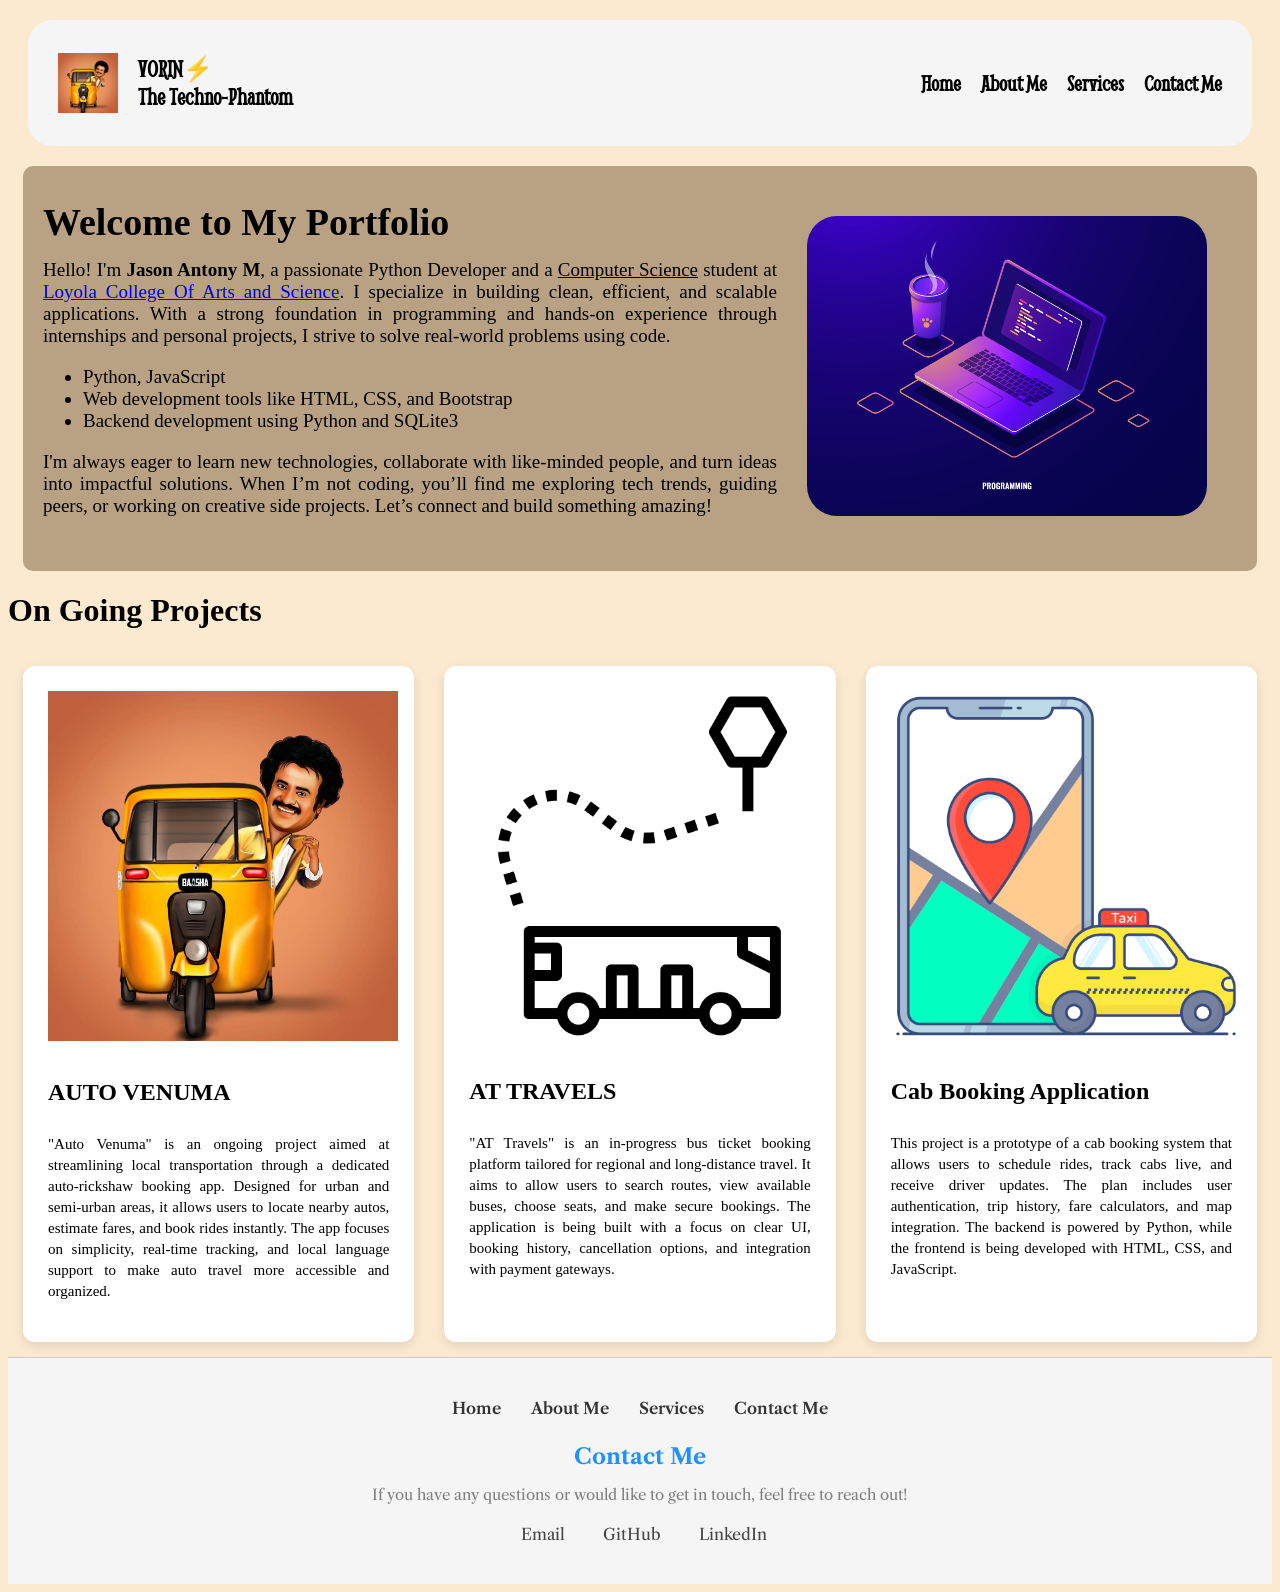
==== index.html @ 79b718c5 "Add files via upload" ====
<!DOCTYPE html>
<html lang="en">

<head>
    <meta charset="UTF-8">
    <meta name="viewport" content="width=device-width, initial-scale=1.0">
    <title>Jason's Port</title>
    <link rel="stylesheet" href="style.css">
    <link rel="preconnect" href="https://fonts.googleapis.com">
    <link rel="preconnect" href="https://fonts.gstatic.com" crossorigin>
    <link
        href="https://fonts.googleapis.com/css2?family=Kavivanar&family=Libre+Caslon+Text:ital,wght@0,400;0,700;1,400&family=Reenie+Beanie&family=Smythe&display=swap"
        rel="stylesheet">
</head>

<body>

    <header>
        <div class="container-navbar">
            <img src="a.jpg" alt="Logo">
            <h2><a href="#vorin" style="text-decoration: none; color: black;">VORIN⚡ <br> The Techno-Phantom</a></h2>
            <nav>
                <ul>
                    <li><a href="index.html">Home</a></li>
                    <li><a href="#aboutme">About Me</a></li>
                    <li><a href="service.html">Services</a></li>
                    <li><a href="#" onclick="openForm()">Contact Me</a></li>
                </ul>
            </nav>
        </div>
    </header>

    <!-- Main content -->
    <div class="container" id="aboutme">
        <div>
            <h1>Welcome to My Portfolio</h1>
            <p>
                Hello! I'm <b>Jason Antony M</b>, a passionate Python Developer and a <u>Computer Science</u> student at
                <a href="https://loyolacollege.ac.in/" target="_blank" rel="noopener noreferrer">Loyola College Of Arts
                    and Science</a>. I specialize in building
                clean, efficient, and scalable applications. With a strong foundation
                in programming and hands-on experience through internships and personal projects, I strive to solve
                real-world problems using code.
            </p>
            <ul>
                <li>Python, JavaScript</li>
                <li>Web development tools like HTML, CSS, and Bootstrap</li>
                <li>Backend development using Python and SQLite3</li>
            </ul>
            <p>
                I'm always eager to learn new technologies, collaborate with like-minded people, and turn ideas into
                impactful solutions. When I’m not coding, you’ll find me exploring tech trends, guiding peers, or
                working on creative side projects.
                Let’s connect and build something amazing!
            </p>
        </div>
        <div><img src="971.jpg" alt="" width="300" height="200"></div>
    </div>

    <h1>On Going Projects</h1>
    <div class="card-container">
        <div class="card">
            <img src="a.jpg" alt="">
            <h2>AUTO VENUMA</h2>
            <p>"Auto Venuma" is an ongoing project aimed at streamlining local transportation through a dedicated
                auto-rickshaw booking app. Designed for urban and semi-urban areas, it allows users to locate nearby
                autos, estimate fares, and book rides instantly. The app focuses on simplicity, real-time tracking, and
                local language support to make auto travel more accessible and organized.</p>
        </div>
        <div class="card">
            <img src="bus.png" alt="">
            <h2>AT TRAVELS</h2>
            <p>"AT Travels" is an in-progress bus ticket booking platform tailored for regional and long-distance
                travel. It aims to allow users to search routes, view available buses, choose seats, and make secure
                bookings. The application is being built with a focus on clear UI, booking history, cancellation
                options, and integration with payment gateways.</p>
        </div>
        <div class="card">
            <img src="cab.png" alt="">
            <h2>Cab Booking Application</h2>
            <p>This project is a prototype of a cab booking system that allows users to schedule rides, track cabs live,
                and receive driver updates. The plan includes user authentication, trip history, fare calculators, and
                map integration. The backend is powered by Python, while the frontend is being developed with HTML, CSS,
                and JavaScript.</p>
        </div>
    </div>

    <footer class="footer"
        style="background-color: whitesmoke; padding: 40px 0; border-top: 1px solid #ccc; font-family: 'Libre Caslon Text', serif;">
        <div class="container-links" style="text-align: center; margin-bottom: 25px;">
            <ul
                style="list-style: none; padding: 0; margin: 0; display: flex; justify-content: center; gap: 30px; flex-wrap: wrap;">
                <li><a href="#" style="text-decoration: none; color: #333; font-size: 16px;">Home</a></li>
                <li><a href="#aboutme" style="text-decoration: none; color: #333; font-size: 16px;">About Me</a></li>
                <li><a href="#" style="text-decoration: none; color: #333; font-size: 16px;">Services</a></li>
                <li><a href="#" onclick="openForm()"
                        style="text-decoration: none; color: #333; font-size: 16px;">Contact Me</a></li>
            </ul>
        </div>

        <div class="foot-container" id="footer" style="text-align: center; color: #444;">
            <h2 style="margin-bottom: 10px; font-size: 22px;">Contact Me</h2>
            <p style="margin-bottom: 20px; font-size: 15px;color: grey;">If you have any questions or would like to get
                in touch,
                feel free to reach out!</p>

            <div style="display: flex; justify-content: center; gap: 30px; flex-wrap: wrap;">
                <a href="mailto:jasonantony02@gmail.com" target="_blank"
                    style="color: #444; text-decoration: none; font-size: 16px;">
                    <i class="fas fa-envelope" style="margin-right: 8px;"></i>Email
                </a>
                <a href="https://github.com/Jasonantony" target="_blank"
                    style="color: #444; text-decoration: none; font-size: 16px;">
                    <i class="fab fa-github" style="margin-right: 8px;"></i>GitHub
                </a>
                <a href="https://www.linkedin.com/in/jasonanto007/" target="_blank"
                    style="color: #444; text-decoration: none; font-size: 16px;">
                    <i class="fab fa-linkedin" style="margin-right: 8px;"></i>LinkedIn
                </a>
            </div>
        </div>
    </footer>


    <!-- Contact Form Modal -->
    <div id="contactFormModal"
        style="display:none; position:fixed; top:0; left:0; width:100%; height:100%; background-color:rgba(0,0,0,0.5); z-index:999; overflow:auto;">
        <div
            style="background:white; max-width:500px; margin:80px auto; padding:30px; border-radius:10px; position:relative; font-family: 'Libre Caslon Text', serif; max-height:90vh; overflow-y:auto;">
            <span onclick="closeForm()"
                style="position:absolute; top:10px; right:15px; cursor:pointer; font-size:20px;">&times;</span>
            <h2 style="text-align:center;">Fill it Up!!!</h2>
            <form action="https://formsubmit.co/jasonantony02@gmail.com" method="POST">
                <input type="hidden" name="_template" value="box">
                <input type="hidden" name="_autoresponse"
                    value="Thank you for contacting Jason! I will respond shortly.">
                <input type="hidden" name="_captcha" value="false">

                <label>Your Name:</label>
                <input type="text" name="Name" required
                    style="width:100%; padding:10px; margin:10px 0; border:1px solid #ccc; border-radius:5px;">

                <label>Company Name:</label>
                <input type="text" name="Company"
                    style="width:100%; padding:10px; margin:10px 0; border:1px solid #ccc; border-radius:5px;">

                <label>Contact Number:</label>
                <input type="text" name="Contact Number" required
                    style="width:100%; padding:10px; margin:10px 0; border:1px solid #ccc; border-radius:5px;">

                <label>Service:</label>
                <select name="Service Required" required
                    style="width:100%; padding:10px; margin:10px 0; border:1px solid #ccc; border-radius:5px;">
                    <option value="Web Development">Web Development</option>
                    <option value="API Development">API Development</option>
                    <option value="Deployment & Hosting">Deployment & Hosting</option>
                    <option value="Debugging">Debugging</option>
                </select>

                <label>Describe Your Challenges:</label>
                <textarea name="Challenges" rows="3" required
                    style="width:100%; padding:10px; margin:10px 0; border:1px solid #ccc; border-radius:5px;"></textarea>

                <label>Your Email:</label>
                <input type="email" name="Email" required
                    style="width:100%; padding:10px; margin:10px 0; border:1px solid #ccc; border-radius:5px;">

                <button type="submit"
                    style="width:100%; padding:12px; background:black; color:white; border:none; font-weight:bold; border-radius:5px; cursor:pointer;">Submit</button>
            </form>
        </div>
    </div>

    <!-- Modal Script -->
    <script>
        function openForm() {
            document.getElementById('contactFormModal').style.display = 'block';
        }

        function closeForm() {
            document.getElementById('contactFormModal').style.display = 'none';
        }

        window.onclick = function (event) {
            const modal = document.getElementById('contactFormModal');
            if (event.target == modal) {
                closeForm();
            }
        }
    </script>

</body>

</html>
---- style.css ----
/* Reset some defaults */


body {

    background-color: #FBE9D0;
}



/*first background*/
.container {
    display: flex;
    flex-direction: row;
    padding: 20px;
    margin: 15px;
    min-height: 20px;
    border-radius: 10px;
    justify-content: space-evenly;
    background-color: #b8a283;
    text-align: justify;
    line-height: 22px;
    font-size: 19px;
    transition: transform 0.3s ease, box-shadow 0.3s ease;
}

.container:hover {
    transform: translateY(-6px);
    box-shadow: 0 6px 20px rgba(0, 0, 0, 0.15);
}


/* Projects  */
.card-container {
    display: flex;
    flex-direction: row;
    flex-wrap: nowrap;
}

.card img {
    size: fit;
    width: 350px;
    height: auto;
    text-align: center;
    justify-items: center;
}

.card {

    background-color: #fff;
    border-radius: 12px;
    box-shadow: 0 4px 12px rgba(0, 0, 0, 0.1);
    padding: 25px;
    margin: 15px;
    min-width: 130px;
    flex: 1 1 300px;
    /* Responsive width */
    max-width: 350px;
    text-align: justify;
    line-height: 1.8;
    font-size: 16px;
    transition: transform 0.3s ease, box-shadow 0.3s ease;
}

.card:hover {
    transform: translateY(-5px);
    box-shadow: 0 6px 20px rgba(0, 0, 0, 0.15);
}








/* Navbar container */
.container-navbar {
    display: flex;
    align-items: center;
    justify-content: space-between;
    padding: 15px 30px;
    position: static;
    background-color: whitesmoke;
    font-family: "Smythe", Arial, sans-serif;
    border-radius: 24px;
    box-shadow: white 3px 3px rgba(0, 0, 0, 0.1);
    max-width: 1300px;
    min-width: 600px;
    margin: 20px;
    box-sizing: border-box;
}

.container img {
    width: 400px;
    height: 300px;
    border-radius: 30px;
    margin: 30px;
}

/* Logo */
.container-navbar img {
    width: 60px;
    height: 60px;

}

.footer {
    background-color: #222;
    color: #eee;
    padding: 40px 20px;
    font-family: 'Segoe UI', Tahoma, Geneva, Verdana, sans-serif;
    text-align: center;
}

.container-links ul {
    list-style: none;
    padding: 0;
    margin: 0 0 30px 0;
    display: flex;
    justify-content: center;
    gap: 40px;
    flex-wrap: wrap;
}

.container-links ul li a {
    color: #eee;
    text-decoration: none;
    font-weight: 600;
    font-size: 16px;
    transition: color 0.3s ease;
}

.container-links ul li a:hover {
    color: #1e90ff;
    text-decoration: underline;
}

.foot-container {
    max-width: 600px;
    margin: 0 auto;
}

.foot-container h2 {
    font-size: 24px;
    margin-bottom: 15px;
    color: #1e90ff;
}

.foot-container p {
    font-size: 16px;
    margin-bottom: 20px;
    color: #ccc;
}

.foot-container ul {
    list-style: none;
    padding: 0;
    margin: 0;
}

.foot-container ul li {
    margin-bottom: 10px;
}

.foot-container ul li a {
    color: #eee;
    text-decoration: none;
    font-weight: 600;
    font-size: 16px;
    transition: color 0.3s ease;
}

.foot-container ul li a:hover {
    color: #1e90ff;
    text-decoration: underline;
}

/* Responsive for small screens */
@media (max-width: 480px) {

    .container-links ul,
    header,
    body {
        flex-direction: column;
        gap: 20px;
    }
}


/* Title */
.container-navbar h2 {
    margin-left: 20px;
    flex-grow: 1;
    font-size: 24px;
    color: #333;
}

header {
    position: sticky;
}

/* Navbar links */
nav ul {
    list-style: none;
    display: flex;
    gap: 20px;
    font-size: 23px;

}

li:hover {
    transform: translateY(-3px);
}



nav ul li a {
    text-decoration: none;
    color: black;
    font-weight: bold;
    transition: color 0.9s;
}

nav ul li a:hover {
    transform: scale(1.4);
    color: darkblue;
}


.service-carousel {
    padding: 40px 20px;
    color: #000000;
    font-family: 'Smyth', sans-serif;
    text-align: center;
    border-radius: 10px;
}

.title {
    font-size: 28px;
    margin-bottom: 30px;
    color: #000000;
}

.swiper {
    width: 95%;
    padding-bottom: 40px;
}

.swiper-slide {
    background: beige;
    border-radius: 10px;
    padding: 20px;
    width: 300px;
    height: auto;
    box-shadow: 0 4px 20px rgba(0, 0, 0, 0.3);
    transition: transform 0.3s;
}

.swiper-slide:hover {
    transform: translateY(-5px);
}

.card h3 {
    font-size: 20px;
    margin-bottom: 10px;
    color: #233353;
}

.card p {
    font-size: 15px;
    line-height: 1.4;
}
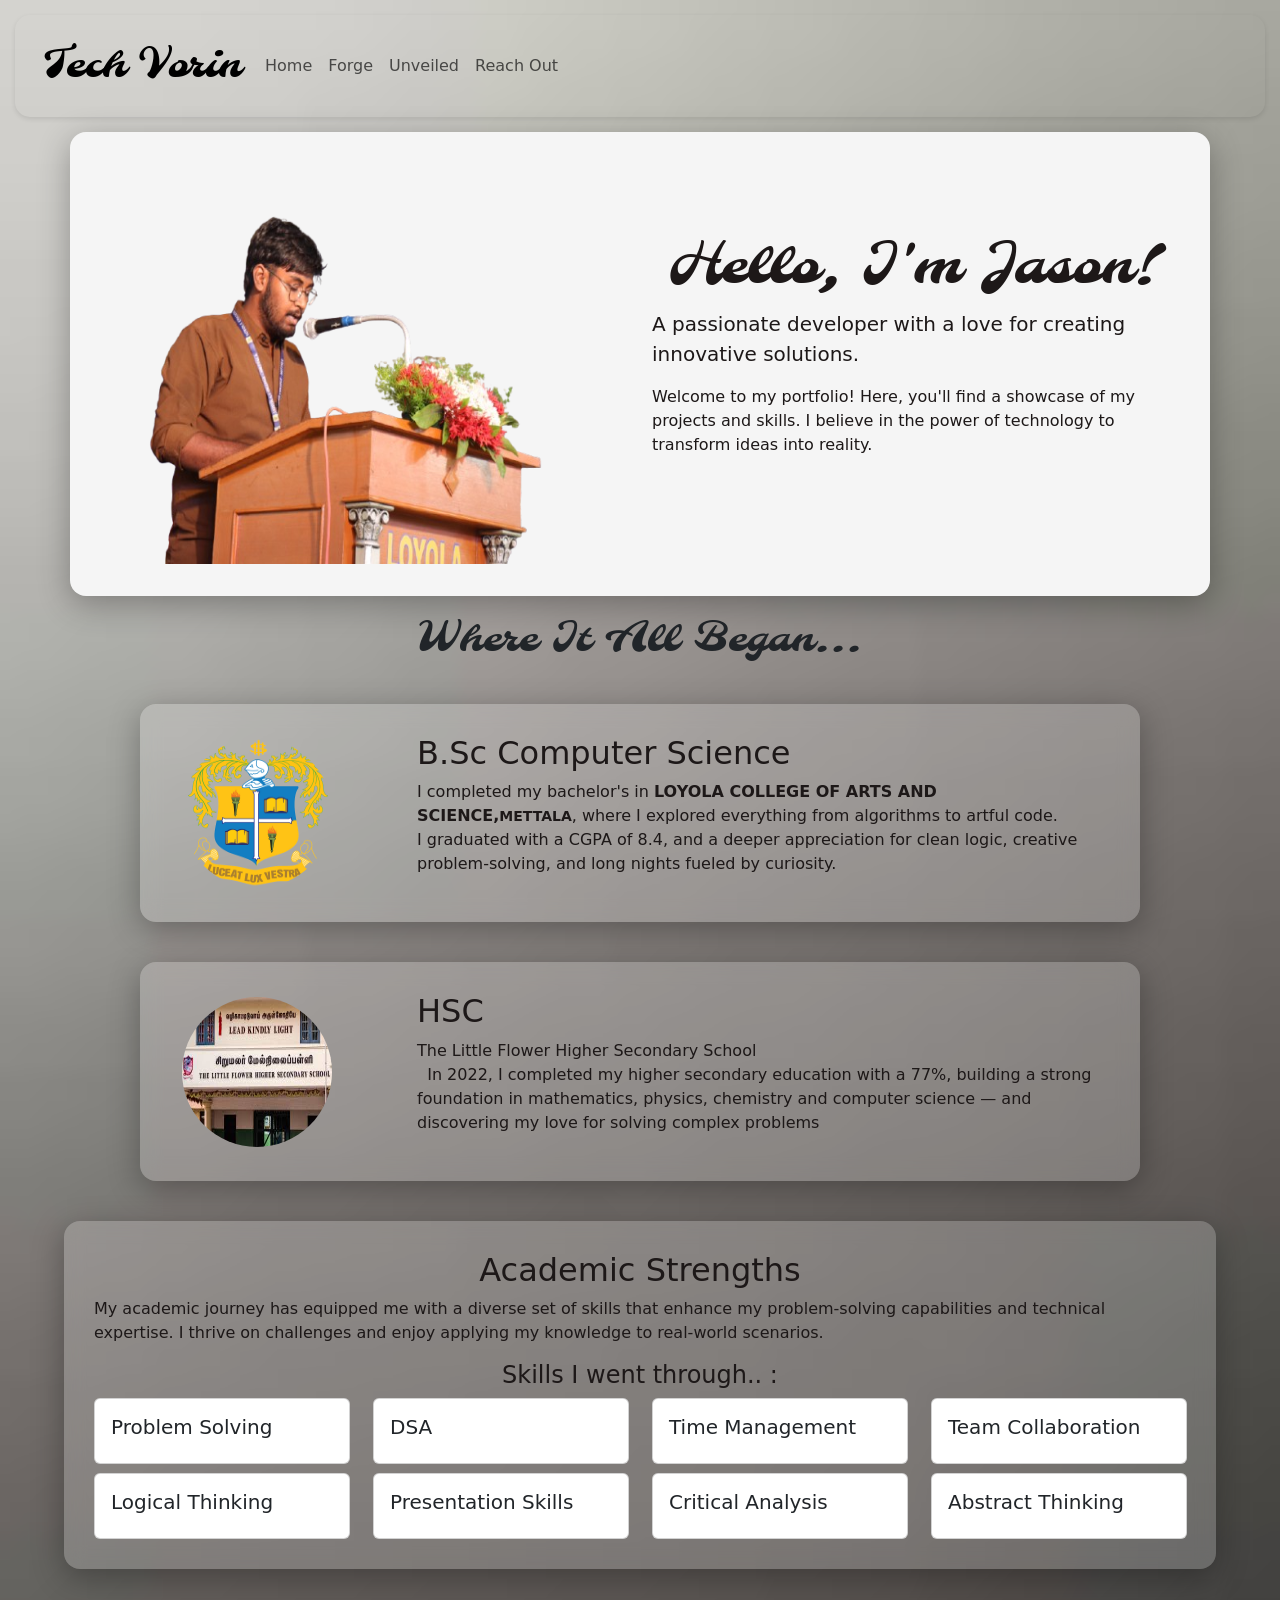
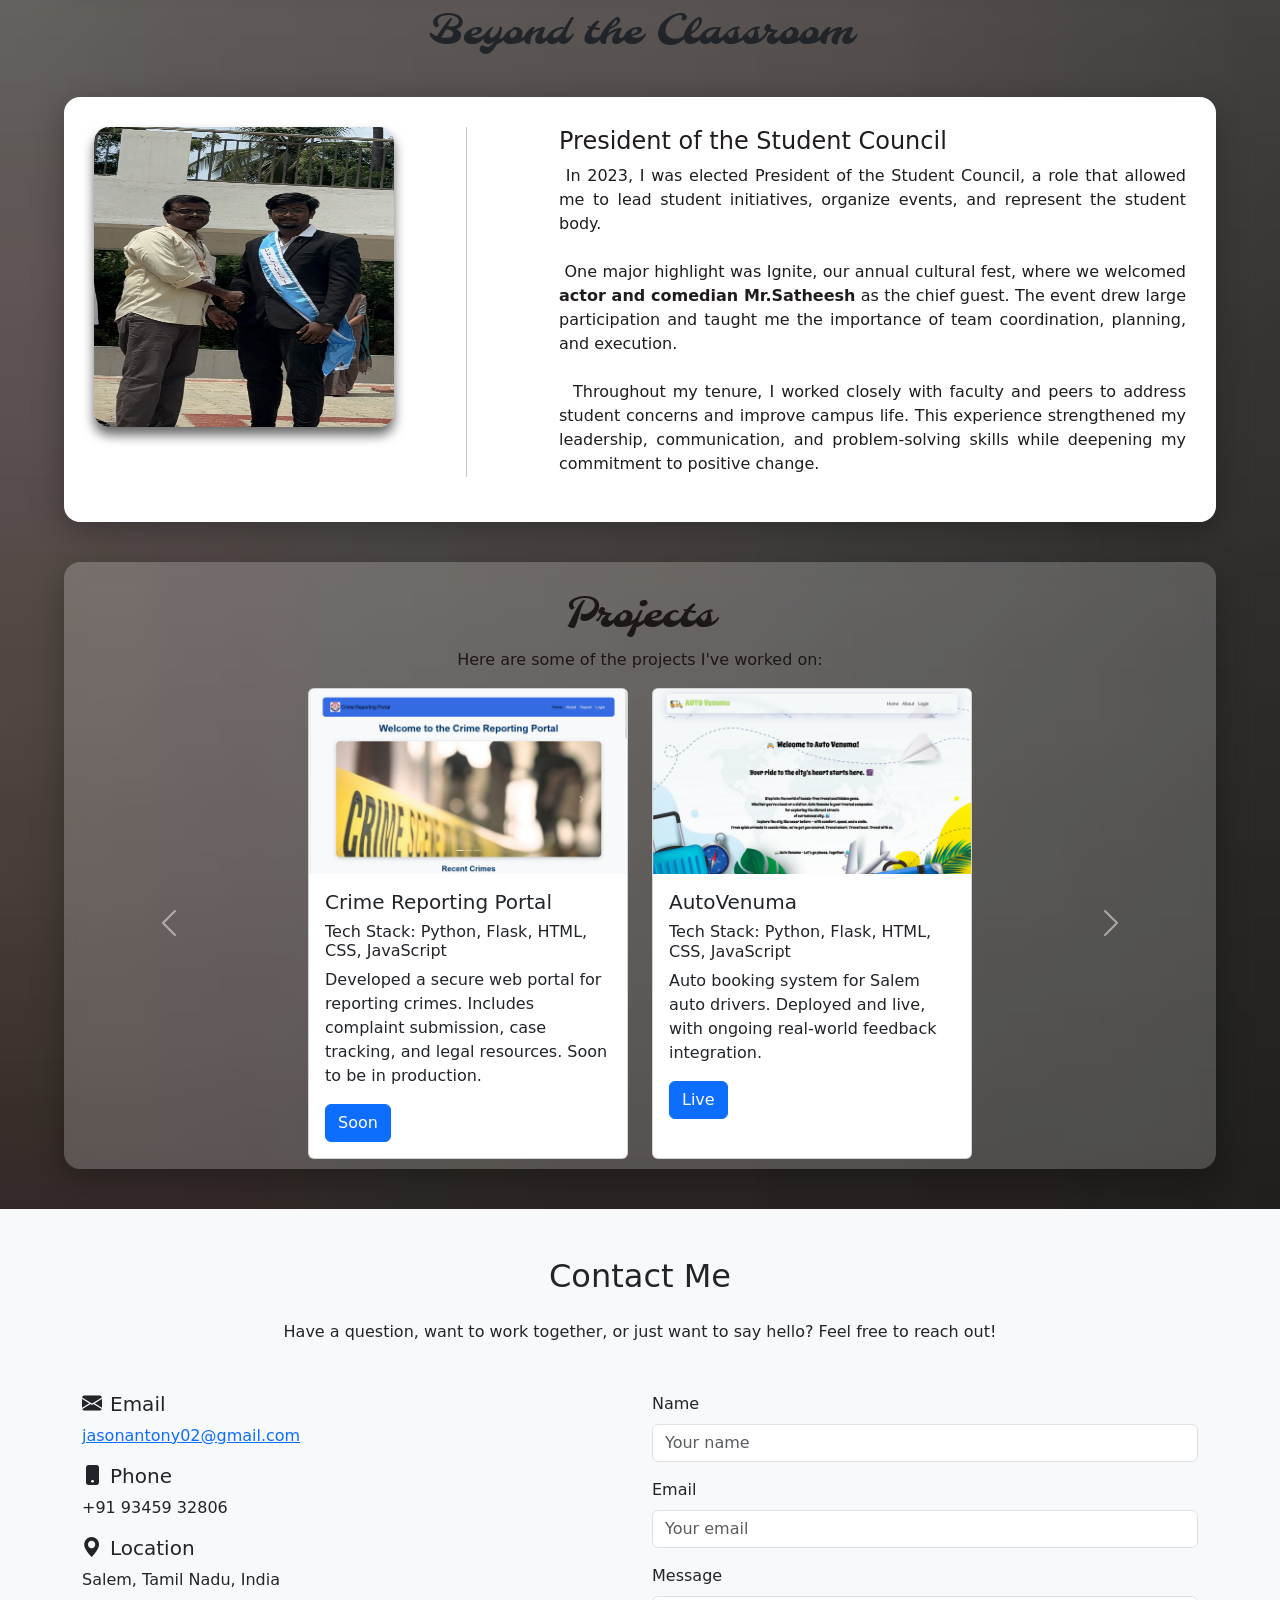
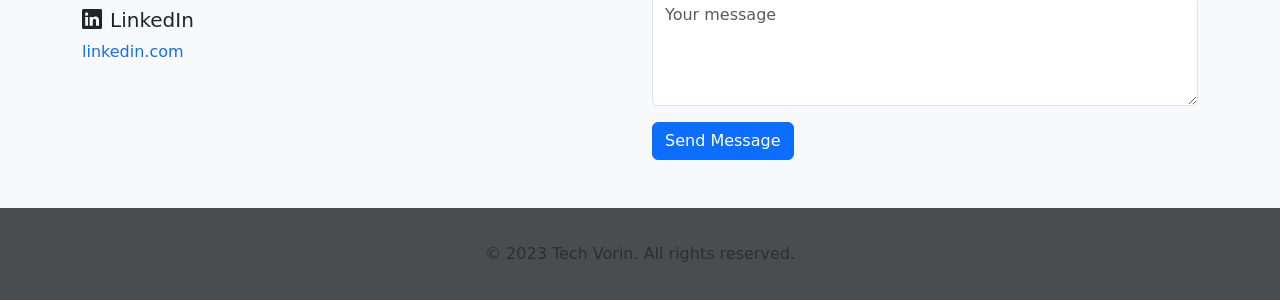
==== commit 24cf4cb5: "Update and rename base.html to index.html" ====
--- a/index.html
+++ b/index.html
@@ -5,190 +5,592 @@
     <meta charset="UTF-8">
     <meta name="viewport" content="width=device-width, initial-scale=1.0">
     <title>Jason's Port</title>
-    <link rel="stylesheet" href="style.css">
+    <link href="https://cdn.jsdelivr.net/npm/bootstrap@5.3.7/dist/css/bootstrap.min.css" rel="stylesheet"
+        integrity="sha384-LN+7fdVzj6u52u30Kp6M/trliBMCMKTyK833zpbD+pXdCLuTusPj697FH4R/5mcr" crossorigin="anonymous">
     <link rel="preconnect" href="https://fonts.googleapis.com">
     <link rel="preconnect" href="https://fonts.gstatic.com" crossorigin>
-    <link
-        href="https://fonts.googleapis.com/css2?family=Kavivanar&family=Libre+Caslon+Text:ital,wght@0,400;0,700;1,400&family=Reenie+Beanie&family=Smythe&display=swap"
-        rel="stylesheet">
+    <link href="https://fonts.googleapis.com/css2?family=Molle&display=swap" rel="stylesheet">
+    <link href="https://cdn.jsdelivr.net/npm/bootstrap-icons@1.10.5/font/bootstrap-icons.css" rel="stylesheet">
+
+    <style>
+        body {
+            background-image: url('bg.jpeg');
+            background-size: cover;
+            background-position: center;
+            background-repeat: no-repeat;
+        }
+
+
+        /* navbar styling */
+        .navbar {
+            padding: 1rem;
+            background-color: transparent;
+            margin: 15px;
+            border-radius: 15px;
+            box-shadow: 0 2px 5px rgba(0, 0, 0, 0.1);
+            position: sticky;
+        }
+
+        .navbar:hover {
+            box-shadow: 0 6px 12px rgba(107, 89, 89, 0.15);
+        }
+
+        .navbar-brand {
+            font-family: 'Molle', cursive;
+            font-size: 2.5rem;
+        }
+
+        .nav-link {
+            list-style: none;
+            float: right;
+            gap: 1rem;
+            margin: 0;
+            padding: 0;
+
+        }
+
+        .nav-link:hover {
+            color: #212529 !important;
+        }
+
+        .nav-link.active {
+            color: #0d6efd !important;
+        }
+
+        /* navbar styling ends */
+
+        /* photo section */
+        #me {
+            background: rgba(255, 255, 255, 0.2);
+            /* Transparent white */
+            backdrop-filter: blur(10px);
+            /* Blur effect */
+            -webkit-backdrop-filter: blur(10px);
+            /* Safari support */
+            border-radius: 16px;
+            padding: 2rem;
+            color: #1d1818;
+            box-shadow: 0 8px 32px rgba(0, 0, 0, 0.3);
+        }
+
+        /* Education Section */
+        #education {
+            background: rgba(255, 255, 255, 0.2);
+            /* Transparent white */
+            backdrop-filter: blur(10px);
+            /* Blur effect */
+            -webkit-backdrop-filter: blur(10px);
+            /* Safari support */
+            box-shadow: 0 8px 32px rgba(0, 0, 0, 0.3);
+            border-radius: 16px;
+            padding: 30px;
+            color: #1d1818;
+            width: 90%;
+            max-width: 1000px;
+            margin: 40px auto;
+            /* Center the section horizontally */
+            display: flex;
+            flex-direction: row;
+            align-items: center;
+            justify-content: center;
+        }
+
+
+        #education img {
+            width: 150px;
+            height: 150px;
+            border-radius: 50%;
+            padding: 0;
+        }
+
+
+        #president {
+            background: white;
+            /* Transparent white */
+            backdrop-filter: blur(10px);
+            /* Blur effect */
+            -webkit-backdrop-filter: blur(10px);
+            /* Safari support */
+            box-shadow: 0 8px 32px rgba(0, 0, 0, 0.3);
+            border-radius: 16px;
+            padding: 30px;
+            color: #201c1c;
+            width: 90%;
+            max-width: 1300px;
+            margin: 40px auto;
+            justify-content: center;
+        }
+
+        #president img {
+            width: 300px;
+            height: 300px;
+            border-radius: 5%;
+            margin-bottom: 20px;
+            box-shadow: 0 8px 12px rgba(0, 0, 0, 0.6);
+        }
+
+        h1 {
+            font-size: 2.5rem;
+            margin-top: 20px;
+            text-align: center;
+            font-family: "Molle", cursive;
+        }
+
+        h1:hover {
+            color: #0d6efd;
+            transition: color 0.5s ease-in-out;
+        }
+
+        /* skills stylers */
+        .academic-skills {
+
+            background: rgba(255, 255, 255, 0.2);
+            /* Transparent white */
+            backdrop-filter: blur(10px);
+            /* Blur effect */
+            -webkit-backdrop-filter: blur(10px);
+            /* Safari support */
+            box-shadow: 0 8px 32px rgba(0, 0, 0, 0.3);
+            border-radius: 16px;
+            padding: 30px;
+            color: #1d1818;
+            width: 90%;
+            max-width: 1200px;
+            margin: 40px auto;
+            /* Center the section horizontally */
+            display: flex;
+            flex-direction: column;
+            align-items: center;
+            justify-content: center;
+        }
+
+
+
+        #skills {
+            display: flex;
+            flex-wrap: wrap;
+            justify-content: space-evenly;
+            margin-bottom: 9px;
+        }
+
+        .card:hover {
+            color: #0d6efd;
+            transition: color 0.3s ease-in;
+            box-shadow: 0 4px 8px rgba(0, 0, 0, 0.1);
+
+        }
+
+        /* project card stylers */
+        #project {
+            background: rgba(255, 255, 255, 0.2);
+            /* Transparent white */
+            backdrop-filter: blur(10px);
+            /* Blur effect */
+            -webkit-backdrop-filter: blur(10px);
+            /* Safari support */
+            box-shadow: 0 8px 32px rgba(0, 0, 0, 0.3);
+            border-radius: 16px;
+            padding: 10px;
+            margin: 10px;
+            color: #1d1818;
+            width: 90%;
+            max-width: 1200px;
+            margin: 40px auto;
+        }
+
+        /* footer styling */
+        #footer {
+            position: relative;
+            bottom: 0;
+            width: 100%;
+            background-color: #4a4c4e;
+            padding: 10px 0;
+        }
+
+        /* footer styling ends */
+    </style>
+
 </head>
 
 <body>
-
-    <header>
-        <div class="container-navbar">
-            <img src="a.jpg" alt="Logo">
-            <h2><a href="#vorin" style="text-decoration: none; color: black;">VORIN⚡ <br> The Techno-Phantom</a></h2>
-            <nav>
-                <ul>
-                    <li><a href="index.html">Home</a></li>
-                    <li><a href="#aboutme">About Me</a></li>
-                    <li><a href="service.html">Services</a></li>
-                    <li><a href="#" onclick="openForm()">Contact Me</a></li>
+    <!-- navbar -->
+    <nav class="navbar navbar-expand-lg fixed-top">
+        <div class="container-fluid">
+            <a class="navbar-brand" style="font-family: Molle;"> Tech Vorin</a>
+            <button class="navbar-toggler" type="button" data-bs-toggle="collapse" data-bs-target="#navbarNav"
+                aria-controls="navbarNav" aria-expanded="false" aria-label="Toggle navigation">
+                <span class="navbar-toggler-icon"></span>
+            </button>
+            <div class="collapse navbar-collapse" id="navbarNav">
+                <ul class="navbar-nav">
+                    <li class="nav-item">
+                        <a class="nav-link d-inline-flex focus-ring py-1 px-2 text-decoration-none rounded"
+                            aria-current="page" href="#">Home</a>
+                    </li>
+                    <li class="nav-item">
+                        <a class="nav-link d-inline-flex focus-ring py-1 px-2 text-decoration-none rounded"
+                            href="#about">Forge</a>
+                    </li>
+                    <li class="nav-item">
+                        <a class="nav-link d-inline-flex focus-ring py-1 px-2 text-decoration-none rounded"
+                            href="#project">Unveiled</a>
+                    </li>
+                    <li class="nav-item">
+                        <a class="nav-link d-inline-flex focus-ring py-1 px-2 text-decoration-none rounded"
+                            href="#contact">Reach Out</a>
+                    </li>
                 </ul>
-            </nav>
-        </div>
-    </header>
-
-    <!-- Main content -->
-    <div class="container" id="aboutme">
-        <div>
-            <h1>Welcome to My Portfolio</h1>
-            <p>
-                Hello! I'm <b>Jason Antony M</b>, a passionate Python Developer and a <u>Computer Science</u> student at
-                <a href="https://loyolacollege.ac.in/" target="_blank" rel="noopener noreferrer">Loyola College Of Arts
-                    and Science</a>. I specialize in building
-                clean, efficient, and scalable applications. With a strong foundation
-                in programming and hands-on experience through internships and personal projects, I strive to solve
-                real-world problems using code.
-            </p>
-            <ul>
-                <li>Python, JavaScript</li>
-                <li>Web development tools like HTML, CSS, and Bootstrap</li>
-                <li>Backend development using Python and SQLite3</li>
-            </ul>
-            <p>
-                I'm always eager to learn new technologies, collaborate with like-minded people, and turn ideas into
-                impactful solutions. When I’m not coding, you’ll find me exploring tech trends, guiding peers, or
-                working on creative side projects.
-                Let’s connect and build something amazing!
-            </p>
-        </div>
-        <div><img src="971.jpg" alt="" width="300" height="200"></div>
+            </div>
+        </div>
+    </nav>
+
+    <!-- myphoto seciton -->
+    <section>
+        <div class="container" id="me" style="background-color: whitesmoke;">
+            <div class="row">
+                <div class="col-lg-6">
+                    <img src="mee.png" alt="Jason's Photo" class="img-fluid" style="width: 500px; height: 400px;">
+                </div>
+                <div class="col-lg-6" style="padding-top: 50px; align-items: center ;">
+                    <h1 class="display-4">Hello, I'm Jason!</h1>
+                    <p class="lead">A passionate developer with a love for creating innovative solutions.</p>
+                    <p>Welcome to my portfolio! Here, you'll find a showcase of my projects and skills. I believe in
+                        the power of technology to transform ideas into reality.</p>
+
+                </div>
+            </div>
+        </div>
+    </section>
+
+    <!-- Education Section -->
+
+    <h1>Where It All Began...</h1>
+    <section id="about">
+        <div class="row" id="education">
+            <div class="col-lg-3">
+                <img src="lsc.png" alt="lsc logo">
+            </div>
+            <div class="col-9" style="align-items: center; justify-content: center;">
+                <h2>B.Sc Computer Science</h2>
+                <p>I completed my bachelor's in <b>LOYOLA COLLEGE OF ARTS AND
+                        SCIENCE,<small>METTALA</small></b>,
+                    where I explored everything from algorithms to artful
+                    code. <br>I graduated with a CGPA of 8.4, and a deeper appreciation for clean logic, creative
+                    problem-solving, and long nights fueled by curiosity.</p>
+            </div>
+        </div>
+        <div class="row" id="education">
+            <div class="col-lg-3">
+                <img src="hsc.jpeg" alt="">
+            </div>
+            <div class="col-9">
+                <h2>HSC</h2>
+                <p>The Little Flower Higher Secondary School<br>
+                    &nbsp; In 2022, I completed my higher secondary education with a 77%, building a strong foundation
+                    in mathematics, physics, chemistry and computer science — and discovering my love for solving
+                    complex problems
+                </p>
+            </div>
+        </div>
+    </section>
+
+    <!-- skill seciton -->
+    <section class="academic-skills">
+        <h2>Academic Strengths</h2>
+        <p>My academic journey has equipped me with a diverse set of skills that enhance my problem-solving
+            capabilities and technical expertise. I thrive on challenges and enjoy applying my knowledge to real-world
+            scenarios.</p>
+
+        <h4>Skills I went through.. :</h4>
+
+        <div class="row" id="skills">
+            <div class="col-lg-3">
+                <div class="card" style="width: 16rem;">
+                    <div class="card-body">
+                        <h5 class="card-title">Problem Solving</h5>
+                    </div>
+                </div>
+
+
+            </div>
+            <div class="col-lg-3">
+                <div class="card" style="width: 16rem;">
+                    <div class="card-body">
+                        <h5 class="card-title">DSA</h5>
+                    </div>
+                </div>
+            </div>
+            <div class="col-lg-3">
+                <div class="card" style="width: 16rem;">
+                    <div class="card-body">
+                        <h5 class="card-title">Time Management</h5>
+                    </div>
+                </div>
+
+            </div>
+            <div class="col-lg-3">
+                <div class="card" style="width: 16rem;">
+                    <div class="card-body">
+                        <h5 class="card-title">Team Collaboration</h5>
+
+                    </div>
+                </div>
+            </div>
+        </div>
+        <!-- second skill sets -->
+        <div class="row">
+            <div class="col-lg-3">
+                <div class="card" style="width: 16rem;">
+                    <div class="card-body">
+                        <h5 class="card-title">Logical Thinking</h5>
+                    </div>
+                </div>
+
+
+            </div>
+            <div class="col-lg-3">
+                <div class="card" style="width: 16rem;">
+                    <div class="card-body">
+                        <h5 class="card-title">Presentation Skills</h5>
+                    </div>
+                </div>
+            </div>
+            <div class="col-lg-3">
+                <div class="card" style="width: 16rem;">
+                    <div class="card-body">
+                        <h5 class="card-title">Critical Analysis</h5>
+                    </div>
+                </div>
+
+            </div>
+            <div class="col-lg-3">
+                <div class="card" style="width: 16rem;">
+                    <div class="card-body">
+                        <h5 class="card-title">Abstract Thinking</h5>
+
+                    </div>
+                </div>
+            </div>
+        </div>
+    </section>
+
+    <!-- President post -->
+    <h1>Beyond the Classroom</h1>
+    <section>
+        <div class="container" id="president">
+            <div class="row">
+                <div class="col-lg-4">
+                    <img src="Pres_photo.JPG" alt="president photo" class="img-fluid">
+                </div>
+
+                <div class="col-1">
+                    <div class="d-flex" style="height: 350px; color: #212529; font-size: larger;">
+                        <div class="vr"></div>
+                    </div>
+                </div>
+
+
+                <div class="col-lg-7" style="text-align: justify;">
+                    <h4>President of the Student Council</h4>
+                    <p>&nbsp;In 2023, I was elected President of the Student Council,
+                        a
+                        role that allowed me to lead
+                        student
+                        initiatives, organize events, and represent the student body.
+                        <br><br>
+                        &nbsp;One major highlight was Ignite, our annual cultural fest, where we welcomed <b>actor and
+                            comedian Mr.Satheesh</b> as the chief guest. The event drew large participation and taught
+                        me
+                        the importance of
+                        team coordination, planning, and execution.
+                        <br>
+                        <br>
+
+                        &nbsp;
+                        Throughout my tenure, I worked closely with faculty and peers to address student concerns and
+                        improve campus life. This experience strengthened my leadership, communication, and
+                        problem-solving skills while deepening my commitment to positive change.
+                    </p>
+                </div>
+
+            </div>
+        </div>
+    </section>
+
+    <!-- projects section -->
+    <section id="project">
+        <div class="container">
+            <h1 class="text-center">Projects</h1>
+            <p class="text-center">Here are some of the projects I've worked on:</p>
+
+            <div id="projectCarousel" class="carousel slide" data-bs-ride="carousel">
+                <div class="carousel-inner">
+
+                    <!-- Slide 1 -->
+                    <div class="carousel-item active">
+                        <div class="d-flex justify-content-center gap-4">
+                            <div class="card" style="width: 20rem;">
+                                <img src="crime.png" class="card-img-top" alt="...">
+                                <div class="card-body text-justify">
+                                    <h5 class="card-title">Crime Reporting Portal</h5>
+                                    <h6>Tech Stack: Python, Flask, HTML, CSS, JavaScript</h6>
+                                    <p class="card-text">Developed a secure web portal for reporting crimes. Includes
+                                        complaint submission, case tracking, and legal resources. Soon to be in
+                                        production.</p>
+                                    <a href="#" class="btn btn-primary">Soon</a>
+                                </div>
+                            </div>
+
+                            <div class="card" style="width: 20rem;">
+                                <img src="auto.png" class="card-img-top" alt="...">
+                                <div class="card-body text-justify">
+                                    <h5 class="card-title">AutoVenuma</h5>
+                                    <h6>Tech Stack: Python, Flask, HTML, CSS, JavaScript</h6>
+                                    <p class="card-text">Auto booking system for Salem auto drivers. Deployed and live,
+                                        with ongoing real-world feedback integration.</p>
+                                    <a href="https://autovenuma.onrender.com/" target="_blank"
+                                        class="btn btn-primary">Live</a>
+                                </div>
+                            </div>
+                        </div>
+                    </div>
+
+                    <!-- Slide 2 -->
+                    <div class="carousel-item">
+                        <div class="d-flex justify-content-center gap-4">
+                            <div class="card" style="width: 20rem;">
+                                <img src="cab.png" class="card-img-top" alt="...">
+                                <div class="card-body text-justify">
+                                    <h5 class="card-title">Cab Booking Terminal App</h5>
+                                    <h6>Tech Stack: Python</h6>
+                                    <p class="card-text">Terminal-based simulation of cab services with fare
+                                        calculation, cab selection, and booking flow.</p>
+                                    <a href="#" class="btn btn-primary">View Code</a>
+                                </div>
+                            </div>
+
+                            <div class="card" style="width: 20rem;">
+                                <img src="inventory.png" class="card-img-top" alt="...">
+                                <div class="card-body text-justify">
+                                    <h5 class="card-title">Inventory Management System</h5>
+                                    <h6>Tech Stack: Python, Tkinter</h6>
+                                    <p class="card-text">Desktop app to manage inventory, billing, and stock for small
+                                        businesses. Built as an academic showcase.</p>
+                                    <a href="#" class="btn btn-primary">View Demo</a>
+                                </div>
+                            </div>
+                        </div>
+                    </div>
+
+                </div>
+
+                <!-- Carousel Controls -->
+                <button class="carousel-control-prev" type="button" data-bs-target="#projectCarousel"
+                    data-bs-slide="prev">
+                    <span class="carousel-control-prev-icon"></span>
+                </button>
+                <button class="carousel-control-next" type="button" data-bs-target="#projectCarousel"
+                    data-bs-slide="next">
+                    <span class="carousel-control-next-icon"></span>
+                </button>
+            </div>
+        </div>
+    </section>
+
+    <!-- contact section -->
+    <section id="contact" class="py-5 bg-light">
+        <div class="container">
+            <h2 class="text-center mb-4">Contact Me</h2>
+            <p class="text-center mb-5">Have a question, want to work together, or just want to say hello? Feel free to
+                reach out!</p>
+
+            <div class="row">
+                <div class="col-md-6 mb-4">
+                    <h5><i class="bi bi-envelope-fill me-2"></i>Email</h5>
+                    <p><a href="mailto:your.email@example.com">jasonantony02@gmail.com</a></p>
+
+                    <h5><i class="bi bi-phone-fill me-2"></i>Phone</h5>
+                    <p>+91 93459 32806</p>
+
+                    <h5><i class="bi bi-geo-alt-fill me-2"></i>Location</h5>
+                    <p>Salem, Tamil Nadu, India</p>
+
+                    <h5><i class="bi bi-linkedin me-2"></i>LinkedIn</h5>
+                    <p><a href="https://www.linkedin.com/in/jasonanto007/" target="_blank"
+                            style="text-decoration: none;">linkedin.com</a>
+                    </p>
+                </div>
+
+                <!-- Contact Form -->
+                <div class="col-md-6">
+                    <form action="https://formspree.io/f/xzzvrqod" method="POST" id="contact-form">
+                        <div class="mb-3">
+                            <label for="name" class="form-label">Name</label>
+                            <input type="text" class="form-control" id="name" name="name" placeholder="Your name"
+                                required>
+                        </div>
+                        <div class="mb-3">
+                            <label for="email" class="form-label">Email</label>
+                            <input type="email" class="form-control" id="email" name="email" placeholder="Your email"
+                                required>
+                        </div>
+                        <div class="mb-3">
+                            <label for="message" class="form-label">Message</label>
+                            <textarea class="form-control" id="message" name="message" rows="4"
+                                placeholder="Your message" required></textarea>
+                        </div>
+                        <button type="submit" class="btn btn-primary">Send Message</button>
+                    </form>
+                </div>
+
+            </div>
+        </div>
+    </section>
+
+
+
+    <!-- footer -->
+    <div class=" container-fluid" id="footer">
+        <footer class="text-center text-lg-start  text-muted">
+            <div class="text-center p-4">
+                © 2023 Tech Vorin. All rights reserved.
+            </div>
+        </footer>
     </div>
 
-    <h1>On Going Projects</h1>
-    <div class="card-container">
-        <div class="card">
-            <img src="a.jpg" alt="">
-            <h2>AUTO VENUMA</h2>
-            <p>"Auto Venuma" is an ongoing project aimed at streamlining local transportation through a dedicated
-                auto-rickshaw booking app. Designed for urban and semi-urban areas, it allows users to locate nearby
-                autos, estimate fares, and book rides instantly. The app focuses on simplicity, real-time tracking, and
-                local language support to make auto travel more accessible and organized.</p>
-        </div>
-        <div class="card">
-            <img src="bus.png" alt="">
-            <h2>AT TRAVELS</h2>
-            <p>"AT Travels" is an in-progress bus ticket booking platform tailored for regional and long-distance
-                travel. It aims to allow users to search routes, view available buses, choose seats, and make secure
-                bookings. The application is being built with a focus on clear UI, booking history, cancellation
-                options, and integration with payment gateways.</p>
-        </div>
-        <div class="card">
-            <img src="cab.png" alt="">
-            <h2>Cab Booking Application</h2>
-            <p>This project is a prototype of a cab booking system that allows users to schedule rides, track cabs live,
-                and receive driver updates. The plan includes user authentication, trip history, fare calculators, and
-                map integration. The backend is powered by Python, while the frontend is being developed with HTML, CSS,
-                and JavaScript.</p>
-        </div>
-    </div>
-
-    <footer class="footer"
-        style="background-color: whitesmoke; padding: 40px 0; border-top: 1px solid #ccc; font-family: 'Libre Caslon Text', serif;">
-        <div class="container-links" style="text-align: center; margin-bottom: 25px;">
-            <ul
-                style="list-style: none; padding: 0; margin: 0; display: flex; justify-content: center; gap: 30px; flex-wrap: wrap;">
-                <li><a href="#" style="text-decoration: none; color: #333; font-size: 16px;">Home</a></li>
-                <li><a href="#aboutme" style="text-decoration: none; color: #333; font-size: 16px;">About Me</a></li>
-                <li><a href="#" style="text-decoration: none; color: #333; font-size: 16px;">Services</a></li>
-                <li><a href="#" onclick="openForm()"
-                        style="text-decoration: none; color: #333; font-size: 16px;">Contact Me</a></li>
-            </ul>
-        </div>
-
-        <div class="foot-container" id="footer" style="text-align: center; color: #444;">
-            <h2 style="margin-bottom: 10px; font-size: 22px;">Contact Me</h2>
-            <p style="margin-bottom: 20px; font-size: 15px;color: grey;">If you have any questions or would like to get
-                in touch,
-                feel free to reach out!</p>
-
-            <div style="display: flex; justify-content: center; gap: 30px; flex-wrap: wrap;">
-                <a href="mailto:jasonantony02@gmail.com" target="_blank"
-                    style="color: #444; text-decoration: none; font-size: 16px;">
-                    <i class="fas fa-envelope" style="margin-right: 8px;"></i>Email
-                </a>
-                <a href="https://github.com/Jasonantony" target="_blank"
-                    style="color: #444; text-decoration: none; font-size: 16px;">
-                    <i class="fab fa-github" style="margin-right: 8px;"></i>GitHub
-                </a>
-                <a href="https://www.linkedin.com/in/jasonanto007/" target="_blank"
-                    style="color: #444; text-decoration: none; font-size: 16px;">
-                    <i class="fab fa-linkedin" style="margin-right: 8px;"></i>LinkedIn
-                </a>
-            </div>
-        </div>
-    </footer>
-
-
-    <!-- Contact Form Modal -->
-    <div id="contactFormModal"
-        style="display:none; position:fixed; top:0; left:0; width:100%; height:100%; background-color:rgba(0,0,0,0.5); z-index:999; overflow:auto;">
-        <div
-            style="background:white; max-width:500px; margin:80px auto; padding:30px; border-radius:10px; position:relative; font-family: 'Libre Caslon Text', serif; max-height:90vh; overflow-y:auto;">
-            <span onclick="closeForm()"
-                style="position:absolute; top:10px; right:15px; cursor:pointer; font-size:20px;">&times;</span>
-            <h2 style="text-align:center;">Fill it Up!!!</h2>
-            <form action="https://formsubmit.co/jasonantony02@gmail.com" method="POST">
-                <input type="hidden" name="_template" value="box">
-                <input type="hidden" name="_autoresponse"
-                    value="Thank you for contacting Jason! I will respond shortly.">
-                <input type="hidden" name="_captcha" value="false">
-
-                <label>Your Name:</label>
-                <input type="text" name="Name" required
-                    style="width:100%; padding:10px; margin:10px 0; border:1px solid #ccc; border-radius:5px;">
-
-                <label>Company Name:</label>
-                <input type="text" name="Company"
-                    style="width:100%; padding:10px; margin:10px 0; border:1px solid #ccc; border-radius:5px;">
-
-                <label>Contact Number:</label>
-                <input type="text" name="Contact Number" required
-                    style="width:100%; padding:10px; margin:10px 0; border:1px solid #ccc; border-radius:5px;">
-
-                <label>Service:</label>
-                <select name="Service Required" required
-                    style="width:100%; padding:10px; margin:10px 0; border:1px solid #ccc; border-radius:5px;">
-                    <option value="Web Development">Web Development</option>
-                    <option value="API Development">API Development</option>
-                    <option value="Deployment & Hosting">Deployment & Hosting</option>
-                    <option value="Debugging">Debugging</option>
-                </select>
-
-                <label>Describe Your Challenges:</label>
-                <textarea name="Challenges" rows="3" required
-                    style="width:100%; padding:10px; margin:10px 0; border:1px solid #ccc; border-radius:5px;"></textarea>
-
-                <label>Your Email:</label>
-                <input type="email" name="Email" required
-                    style="width:100%; padding:10px; margin:10px 0; border:1px solid #ccc; border-radius:5px;">
-
-                <button type="submit"
-                    style="width:100%; padding:12px; background:black; color:white; border:none; font-weight:bold; border-radius:5px; cursor:pointer;">Submit</button>
-            </form>
-        </div>
-    </div>
-
-    <!-- Modal Script -->
+
+
+
+    <script src="https://cdn.jsdelivr.net/npm/bootstrap@5.3.7/dist/js/bootstrap.bundle.min.js"
+        integrity="sha384-ndDqU0Gzau9qJ1lfW4pNLlhNTkCfHzAVBReH9diLvGRem5+R9g2FzA8ZGN954O5Q"
+        crossorigin="anonymous"></script>
+
+
     <script>
-        function openForm() {
-            document.getElementById('contactFormModal').style.display = 'block';
-        }
-
-        function closeForm() {
-            document.getElementById('contactFormModal').style.display = 'none';
-        }
-
-        window.onclick = function (event) {
-            const modal = document.getElementById('contactFormModal');
-            if (event.target == modal) {
-                closeForm();
-            }
-        }
+        document.getElementById("contact-form").addEventListener("submit", function (e) {
+            e.preventDefault(); // Prevent default submission for manual handling
+
+            const form = e.target;
+
+            fetch(form.action, {
+                method: "POST",
+                body: new FormData(form),
+                headers: {
+                    'Accept': 'application/json'
+                }
+            }).then(response => {
+                if (response.ok) {
+                    alert("Thanks! Your message has been sent.");
+                    form.reset(); // ✅ Reset the form
+                } else {
+                    alert("Oops! Something went wrong.");
+                }
+            }).catch(error => {
+                alert("Oops! There was a problem submitting your form.");
+            });
+        });
     </script>
 
 </body>
 
-</html>+</html>
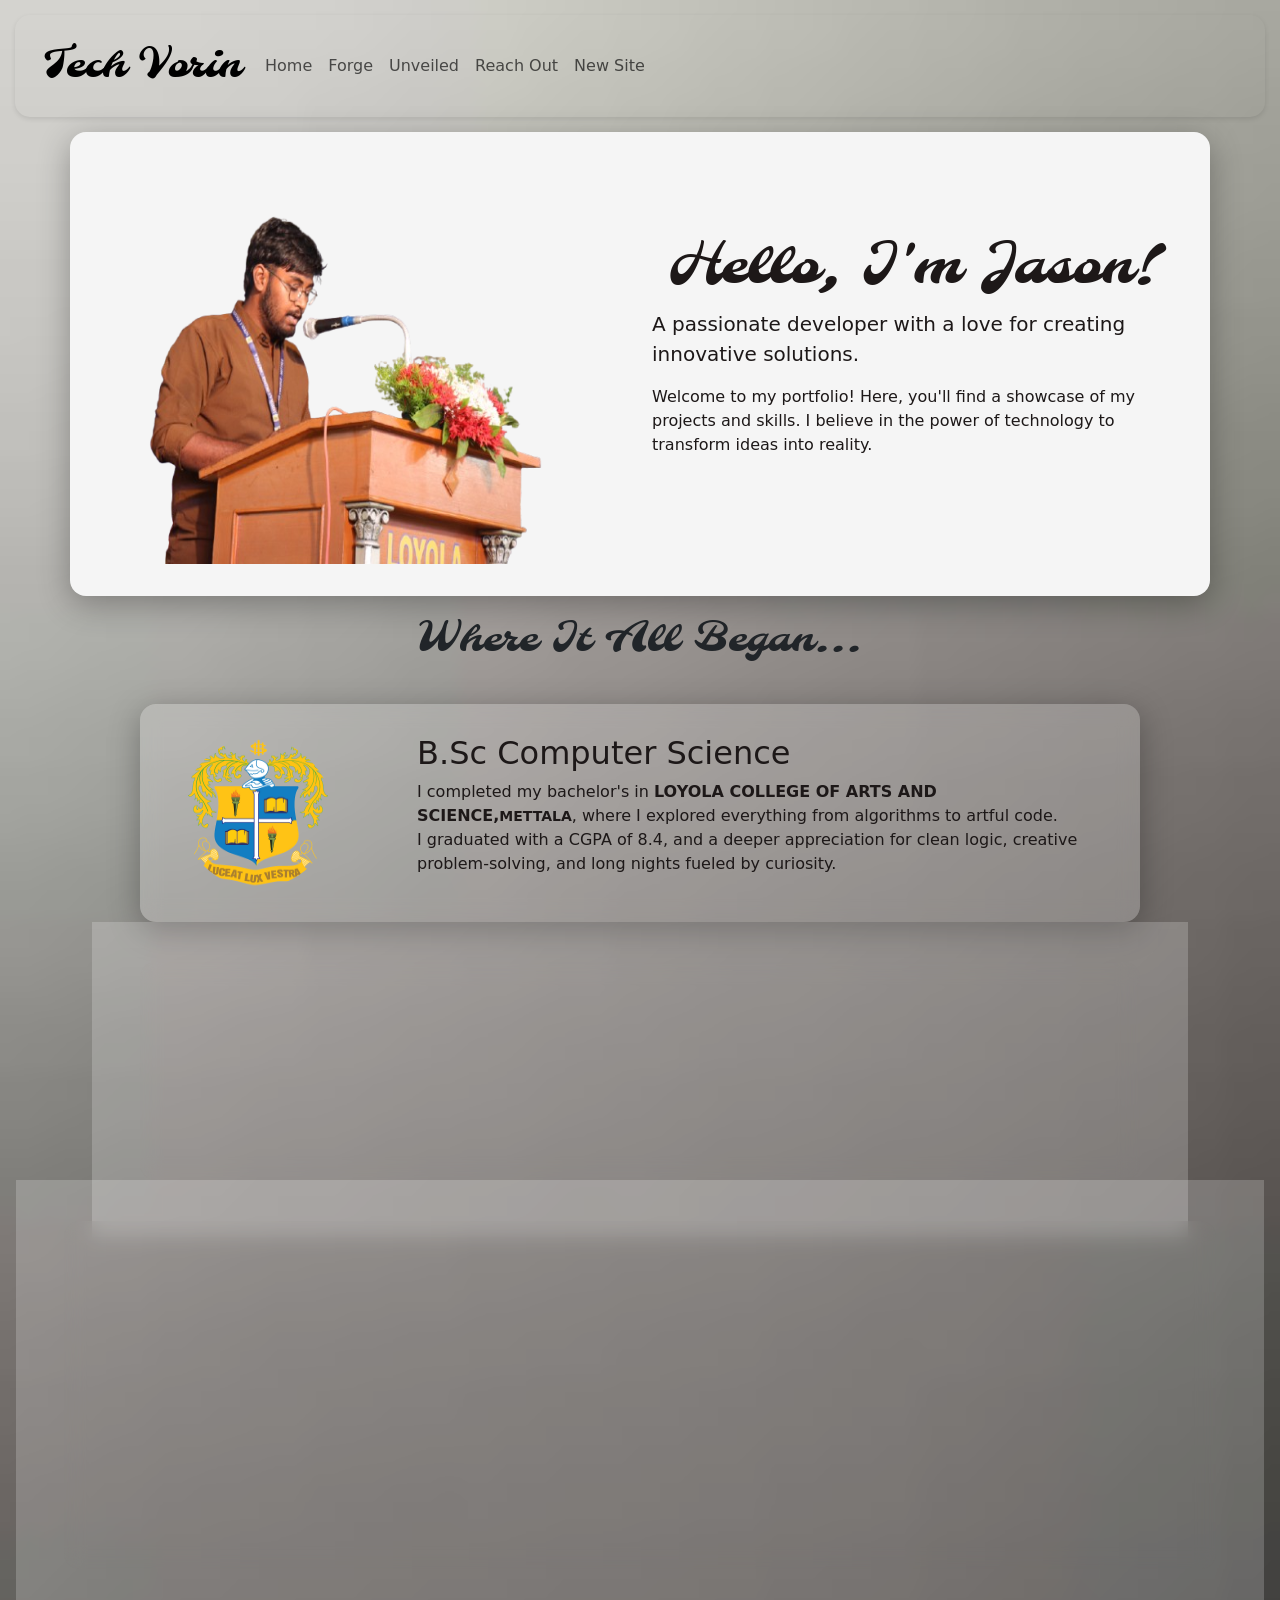
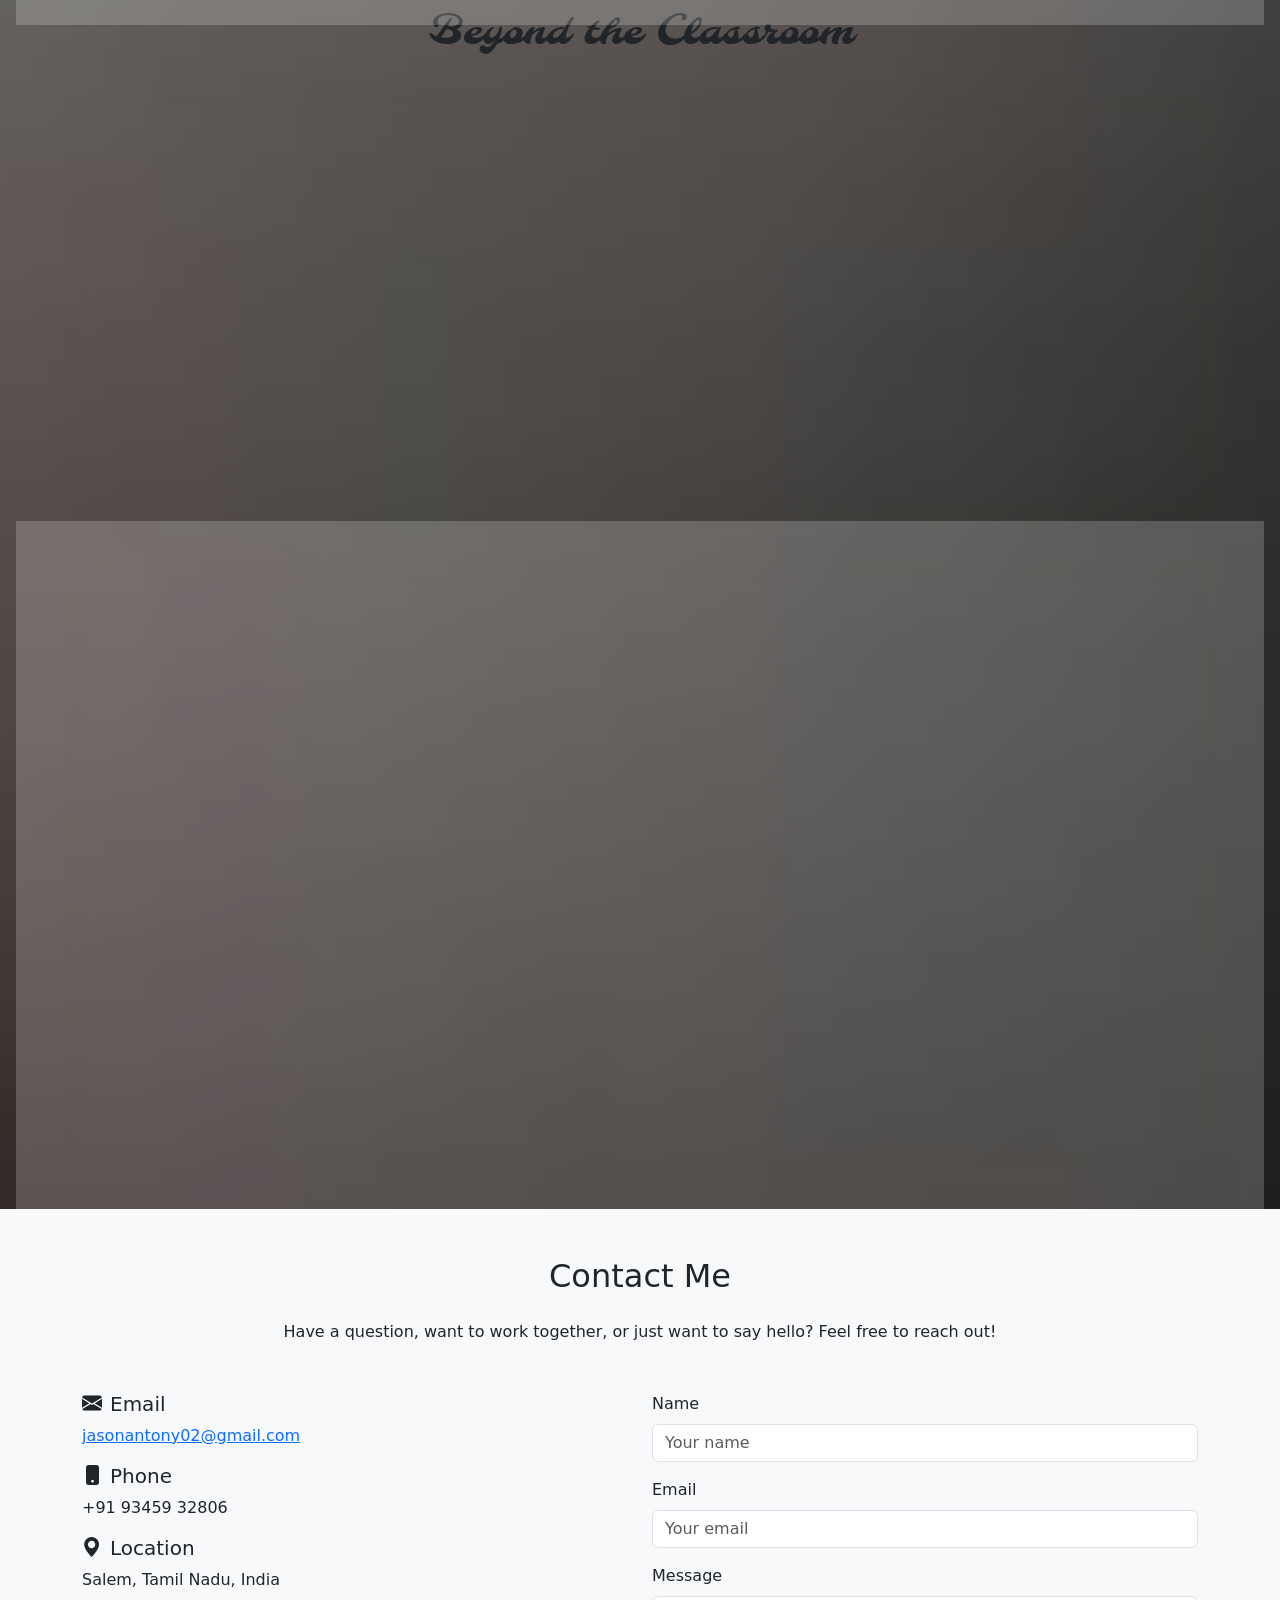
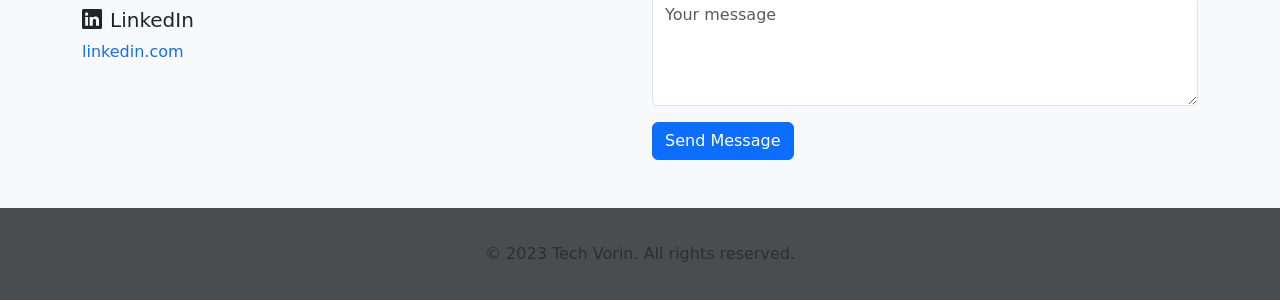
==== commit ff87d068: "Update index.html New site link has been added" ====
--- a/index.html
+++ b/index.html
@@ -239,6 +239,10 @@
                         <a class="nav-link d-inline-flex focus-ring py-1 px-2 text-decoration-none rounded"
                             href="#contact">Reach Out</a>
                     </li>
+                    <li class="nav-item">
+                        <a class="nav-link d-inline-flex focus-ring py-1 px-2 text-decoration-none rounded"
+                            href="https://jace-portf.onrender.com/">New Site</a>
+                    </li>
                 </ul>
             </div>
         </div>
@@ -594,3 +598,4 @@
 </body>
 
 </html>
+
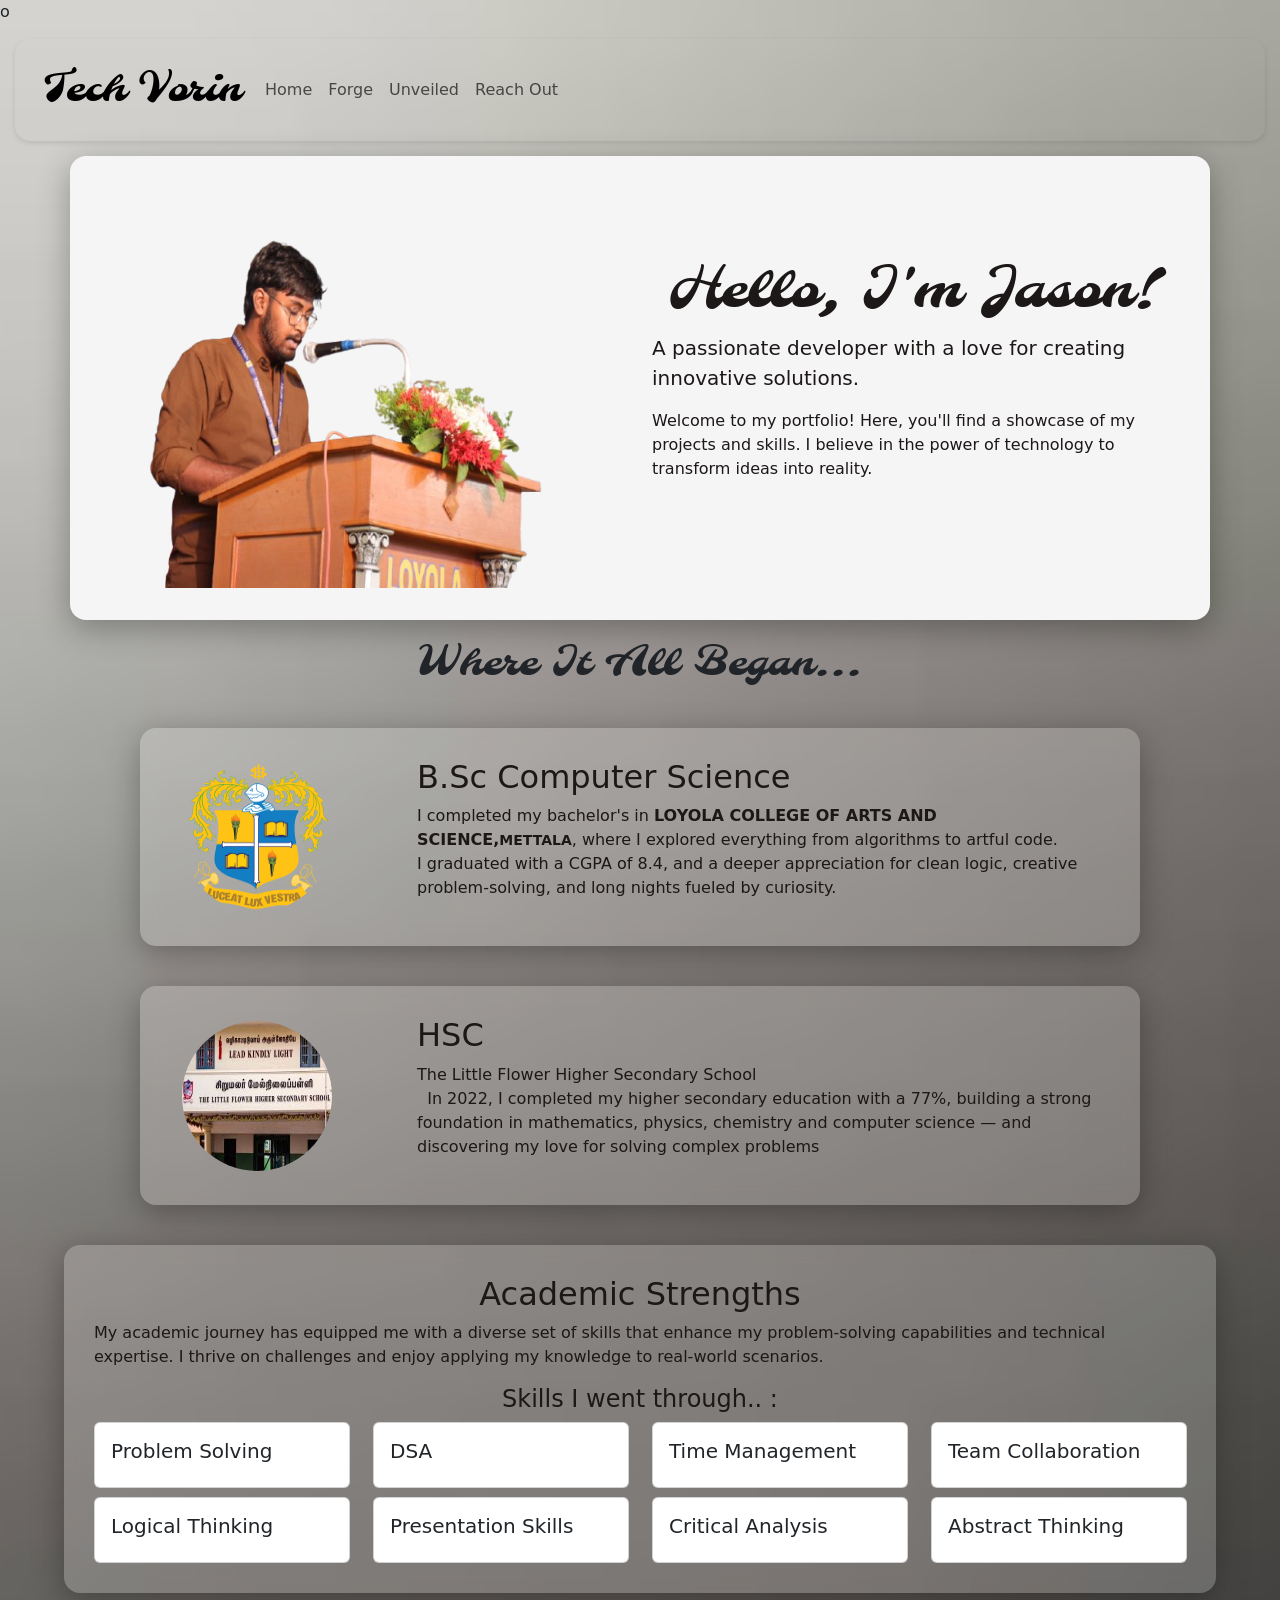
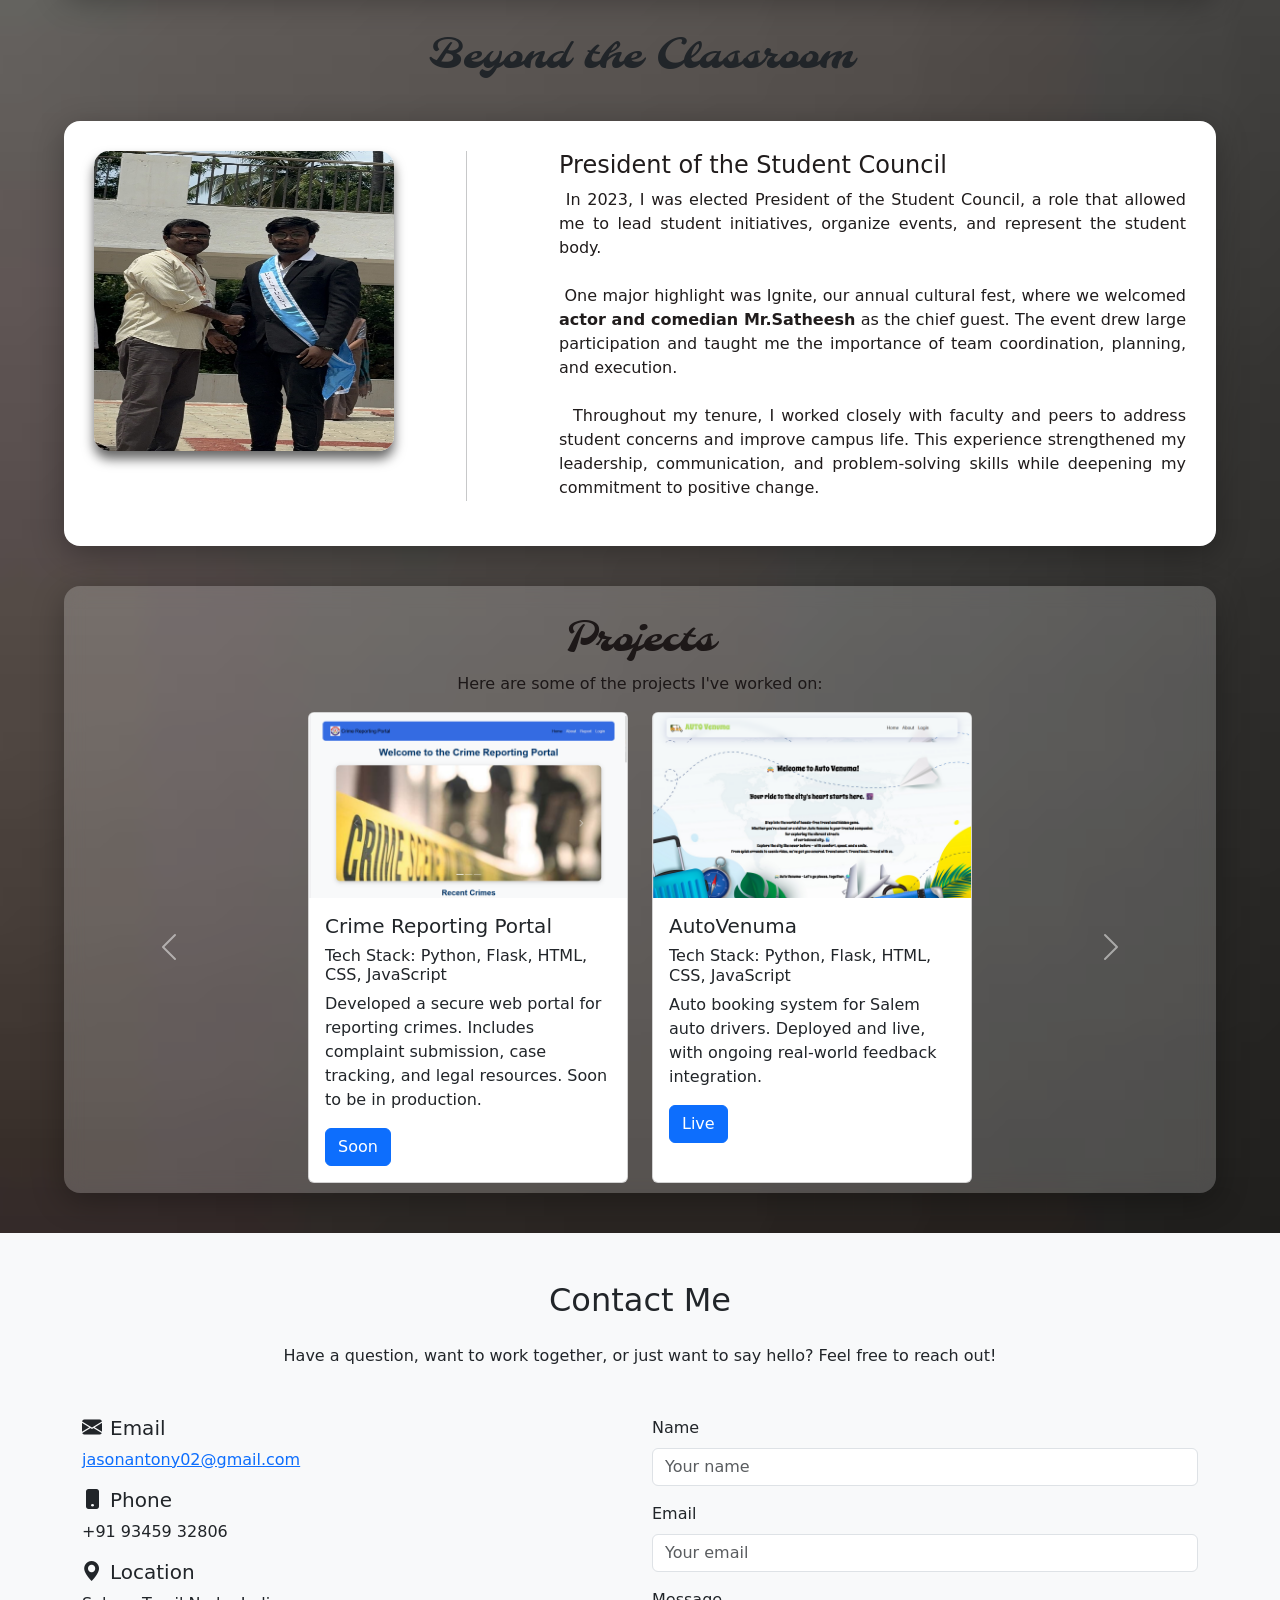
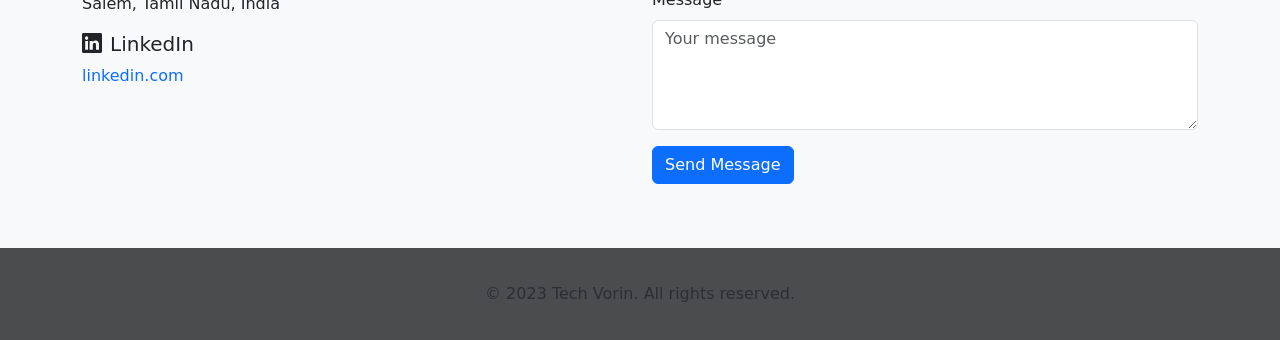
==== commit 67a65c83: "Update print statement from 'Hello' to 'Goodbye'" ====
--- a/index.html
+++ b/index.html
@@ -1,4 +1,4 @@
-<!DOCTYPE html>
+o<!DOCTYPE html>
 <html lang="en">
 
 <head>
@@ -239,10 +239,7 @@
                         <a class="nav-link d-inline-flex focus-ring py-1 px-2 text-decoration-none rounded"
                             href="#contact">Reach Out</a>
                     </li>
-                    <li class="nav-item">
-                        <a class="nav-link d-inline-flex focus-ring py-1 px-2 text-decoration-none rounded"
-                            href="https://jace-portf.onrender.com/">New Site</a>
-                    </li>
+                    
                 </ul>
             </div>
         </div>
